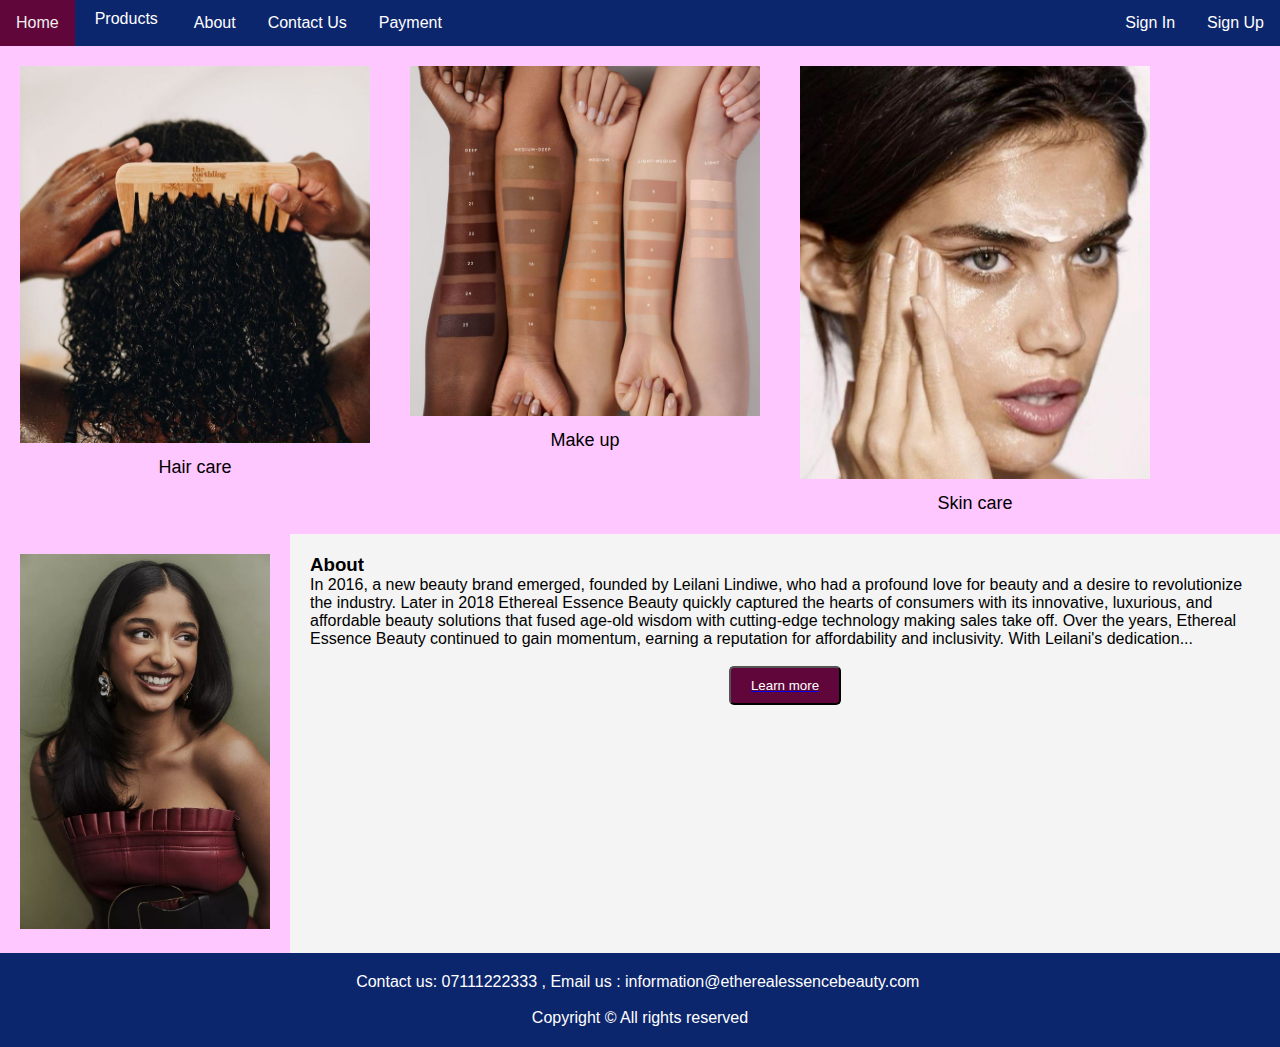
==== index.html @ b4208f17 "added links for the drop down menu" ====
<!DOCTYPE html>
<html lang="en">
<head>
    <meta charset="UTF-8">
    <meta name="viewport" content="width=device-width, initial-scale=1.0">
    <title>home</title>
    <link rel="stylesheet" href="css/index.css"> <!--link to css file-->
</head>
<body>
    <nav class="topnav">
        <a href="index.html">Home</a>
        <div class="dropdown">
            <button class="dropbtn">Products 
                <i class="fa fa-caret-down"></i>
            </button>
            <div class="dropdown-content">
                <a href="products.html">All Products</a>
                <a href="haircare.html">Hair Care</a>
                <a href="makeup.html">Makeup</a>
                <a href="skincare.html">Skin Care</a>
            </div>
        </div>
        <a href="about.html">About</a>
        <a href="contact_us.html">Contact Us</a>
        <a href="payment.html">Payment</a>
        
        <div class="topnav-right">
            <a href="signin.html">Sign In</a>
            <a href="signup.html">Sign Up</a>
        </div>
    </nav>
    
    <div class="container">
        <div class="row image-row">
            <div class="image-container">
                <img src="images/Curly_Hair_Goals.jpeg" alt="" class="image1">
                <p class="caption">Hair care</p>
            </div>
            <div class="image-container">
                <img src="images/shades.jpeg" alt="" class="image2">
                <p class="caption">Make up</p>
            </div>
            <div class="image-container">
                <img src="images/Clean_Girl_Aesthetic.jpeg" alt="" class="image3">
                <p class="caption">Skin care</p>
            </div>
        </div>
    </div>
    
    <div class="container">
        <div class="image-container">
            <img src="images/owner.jpeg" alt="" class="image4"> 
         </div>

        <div class="sidebar">
            <h3>About</h3>
            <p>In 2016, a new beauty brand emerged, founded by Leilani Lindiwe, who had a profound love for beauty and a desire to revolutionize the industry. Later in 2018 Ethereal Essence Beauty quickly captured the hearts of consumers with its innovative, luxurious, and affordable beauty solutions that fused age-old wisdom with cutting-edge technology making sales take off. 
                Over the years, Ethereal Essence Beauty continued to gain momentum, earning a reputation for affordability and inclusivity. With Leilani's dedication...
            </p>
                <br>
                <a href="about.html">
                <button>Learn more</button>
                </a>
            </div>
    </div>
    
<footer class="col-md-12"> Contact us: 07111222333 , Email us : information@etherealessencebeauty.com&nbsp;
    <div class="row">
		<br>
      <div class="col-md-12">Copyright &copy; All rights reserved</div>
    </div>
</footer>
</body>
</html>
---- css/index.css ----
* {
    margin: 0;
    padding: 0;
}

body{
    background-color: #ffc7ff;
    font-family: Arial, sans-serif; 
}


.topnav{
    background-color: #0c266d;
    overflow: hidden;
}

.topnav a{
    color: #fff;
    float: left;
    display: block;
    text-decoration: none;
    text-align: left;
    padding: 14px 16px;
}
.topnav a:hover{
    color: rgb(238, 238, 238);
    background-color: #61063b;
    text-decoration: none;
}

.topnav-right{
    float: right;
}


.image-row {
    display: flex; /*Using flexbox to create a row*/
    justify-content: center;  /* Placing the images in the center*/
    flex-wrap: wrap; /* Allowing the images to wrap to the next row */
}

.image-container {
    text-align: center;
    margin: 20px;
}


.image1, .image2, .image3 {
    width: 100%; 
    max-width: 350px; 
    height: auto; 
    object-fit: cover; 
}

.caption {
    margin-top: 10px;
    font-size: 18px;
}
.container {
    display: flex;
    flex-wrap: wrap; 
}

.image, .sidebar {
    flex: 1;
    padding: 20px;
}

.image4{
    max-width: 250px; 
    height: auto;
}

.sidebar {
    width: 200px; 
    background-color: #f4f4f4;
    padding: 20px;
}

button{
    display: block;
    margin: 0 auto;
    text-align: center;
    background-color:#61063b;
    color: #fff;
    padding: 10px 20px;
    border-radius: 5px;
    
}
footer {
    background-color: #0c266d;
    padding: 20px;
    text-align: center;
    color: #fff; 
    font-family: Arial, sans-serif; 
}

@media screen and (max-width: 768px) {
  
    .topnav a {
        padding: 10px; 
    }
    .image-container {
        margin: 10px; 
    }
    .image, .sidebar {
        padding: 10px; 
    }
    .sidebar {
        width: 100%; 
    }
}
.dropdown {
    float: left;
    overflow: hidden;
}

.dropdown .dropbtn {
    font-size: 16px;
    border: none;
    outline: none;
    color: white;
    background-color: inherit;
    font-family: inherit;
    margin: 0;
}

.dropdown-content {
    display: none;
    position: absolute;
    background-color: #f9f9f9;
    min-width: 160px;
    box-shadow: 0px 8px 16px 0px rgba(0,0,0,0.2);
    z-index: 1;
}

.dropdown-content a {
    float: none;
    color: black;
    padding: 12px 16px;
    text-decoration: none;
    display: block;
    text-align: left;
}

.dropdown-content a:hover {
    background-color: #61063b;
}

.dropdown:hover .dropdown-content {
    display: block;
}
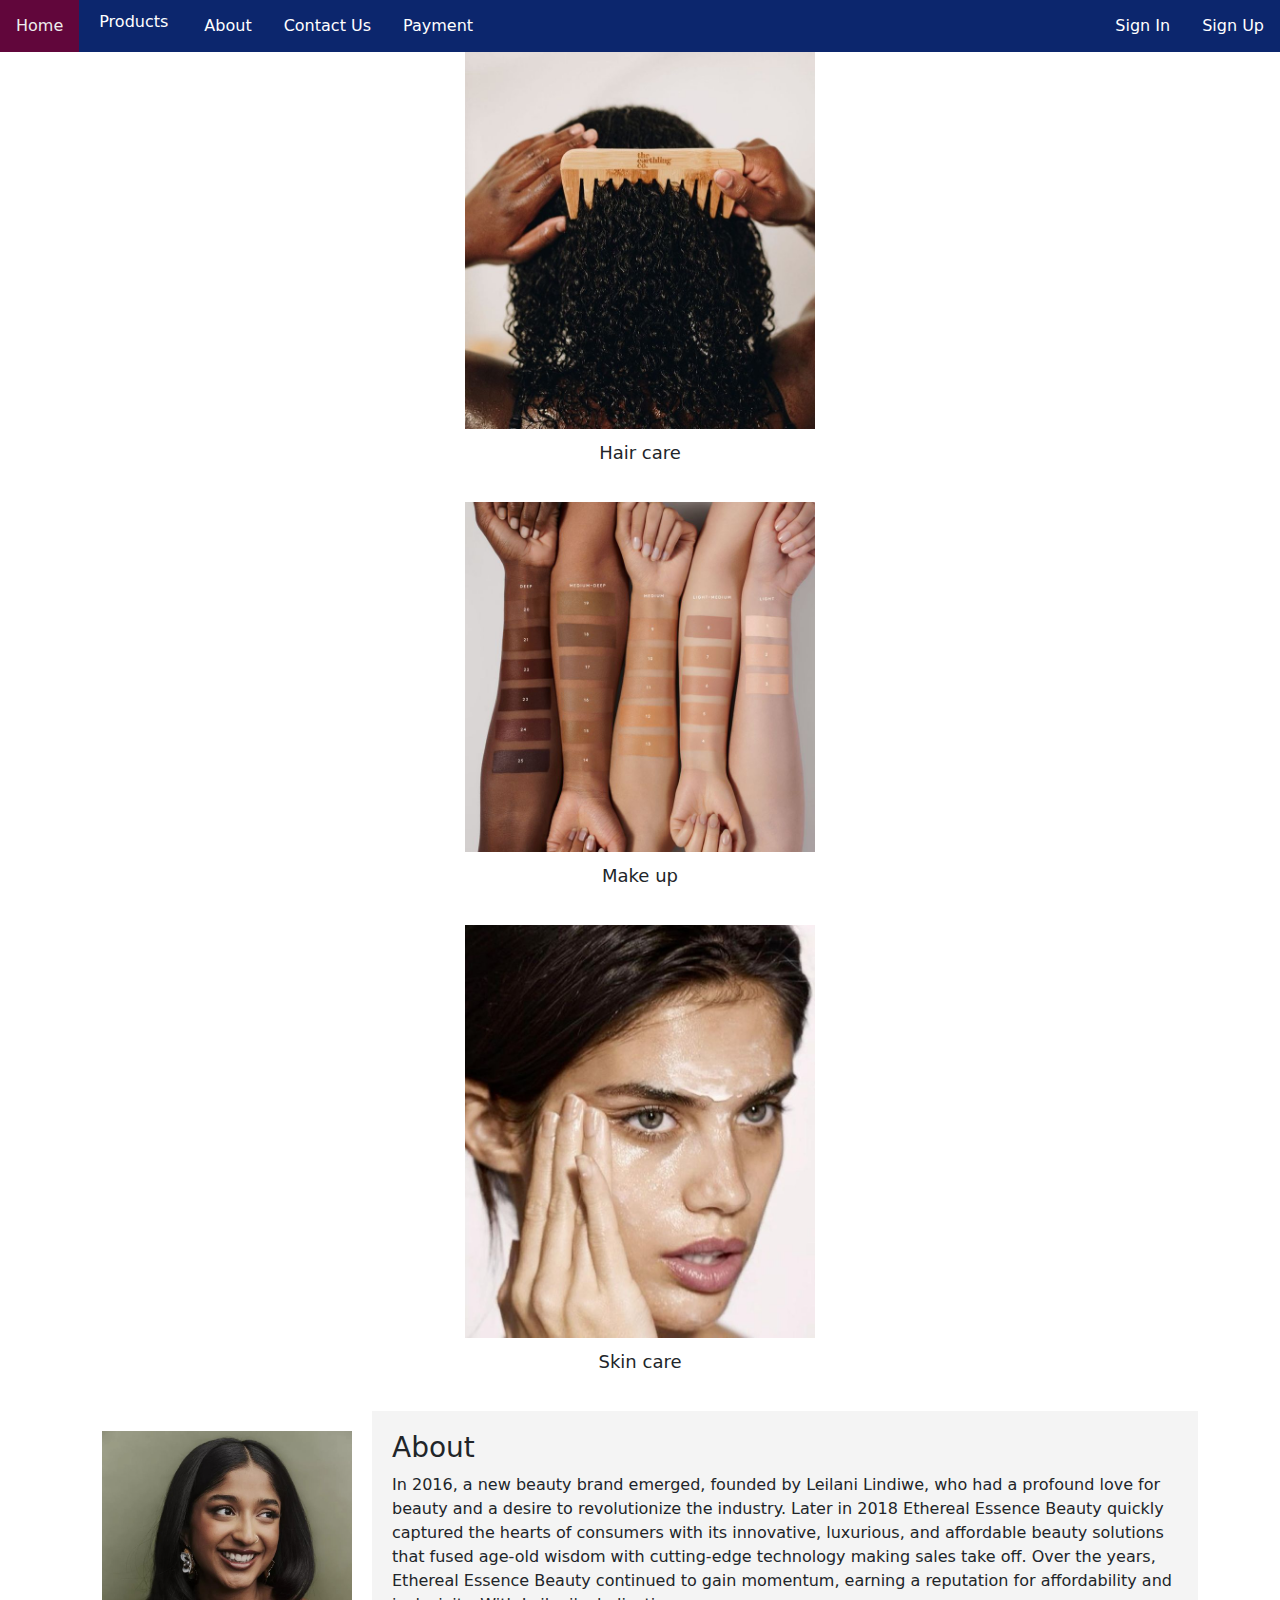
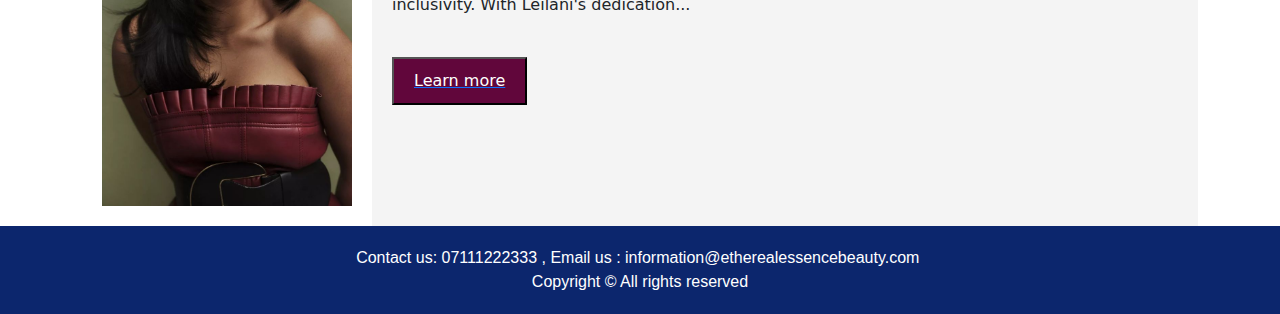
==== commit 6b46b051: "Added bootstrap links" ====
--- a/index.html
+++ b/index.html
@@ -5,8 +5,16 @@
     <meta name="viewport" content="width=device-width, initial-scale=1.0">
     <title>home</title>
     <link rel="stylesheet" href="css/index.css"> <!--link to css file-->
+    <link href="https://cdn.jsdelivr.net/npm/bootstrap@5.3.3/dist/css/bootstrap.min.css" rel="stylesheet" integrity="sha384-QWTKZyjpPEjISv5WaRU9OFeRpok6YctnYmDr5pNlyT2bRjXh0JMhjY6hW+ALEwIH" crossorigin="anonymous">
+  </head>
 </head>
 <body>
+    <script src="https://cdn.jsdelivr.net/npm/bootstrap@5.3.3/dist/js/bootstrap.bundle.min.js" integrity="sha384-YvpcrYf0tY3lHB60NNkmXc5s9fDVZLESaAA55NDzOxhy9GkcIdslK1eN7N6jIeHz" crossorigin="anonymous"></script>
+    
+    <script src="https://cdn.jsdelivr.net/npm/@popperjs/core@2.11.8/dist/umd/popper.min.js" integrity="sha384-I7E8VVD/ismYTF4hNIPjVp/Zjvgyol6VFvRkX/vR+Vc4jQkC+hVqc2pM8ODewa9r" crossorigin="anonymous"></script>
+    <script src="https://cdn.jsdelivr.net/npm/bootstrap@5.3.3/dist/js/bootstrap.min.js" integrity="sha384-0pUGZvbkm6XF6gxjEnlmuGrJXVbNuzT9qBBavbLwCsOGabYfZo0T0to5eqruptLy" crossorigin="anonymous"></script>
+    
+    
     <nav class="topnav">
         <a href="index.html">Home</a>
         <div class="dropdown">
@@ -25,8 +33,8 @@
         <a href="payment.html">Payment</a>
         
         <div class="topnav-right">
-            <a href="signin.html">Sign In</a>
-            <a href="signup.html">Sign Up</a>
+            <a href="sign_in.html">Sign In</a>
+            <a href="sign_up.html">Sign Up</a>
         </div>
     </nav>
     
@@ -46,7 +54,6 @@
             </div>
         </div>
     </div>
-    
     <div class="container">
         <div class="image-container">
             <img src="images/owner.jpeg" alt="" class="image4"> 
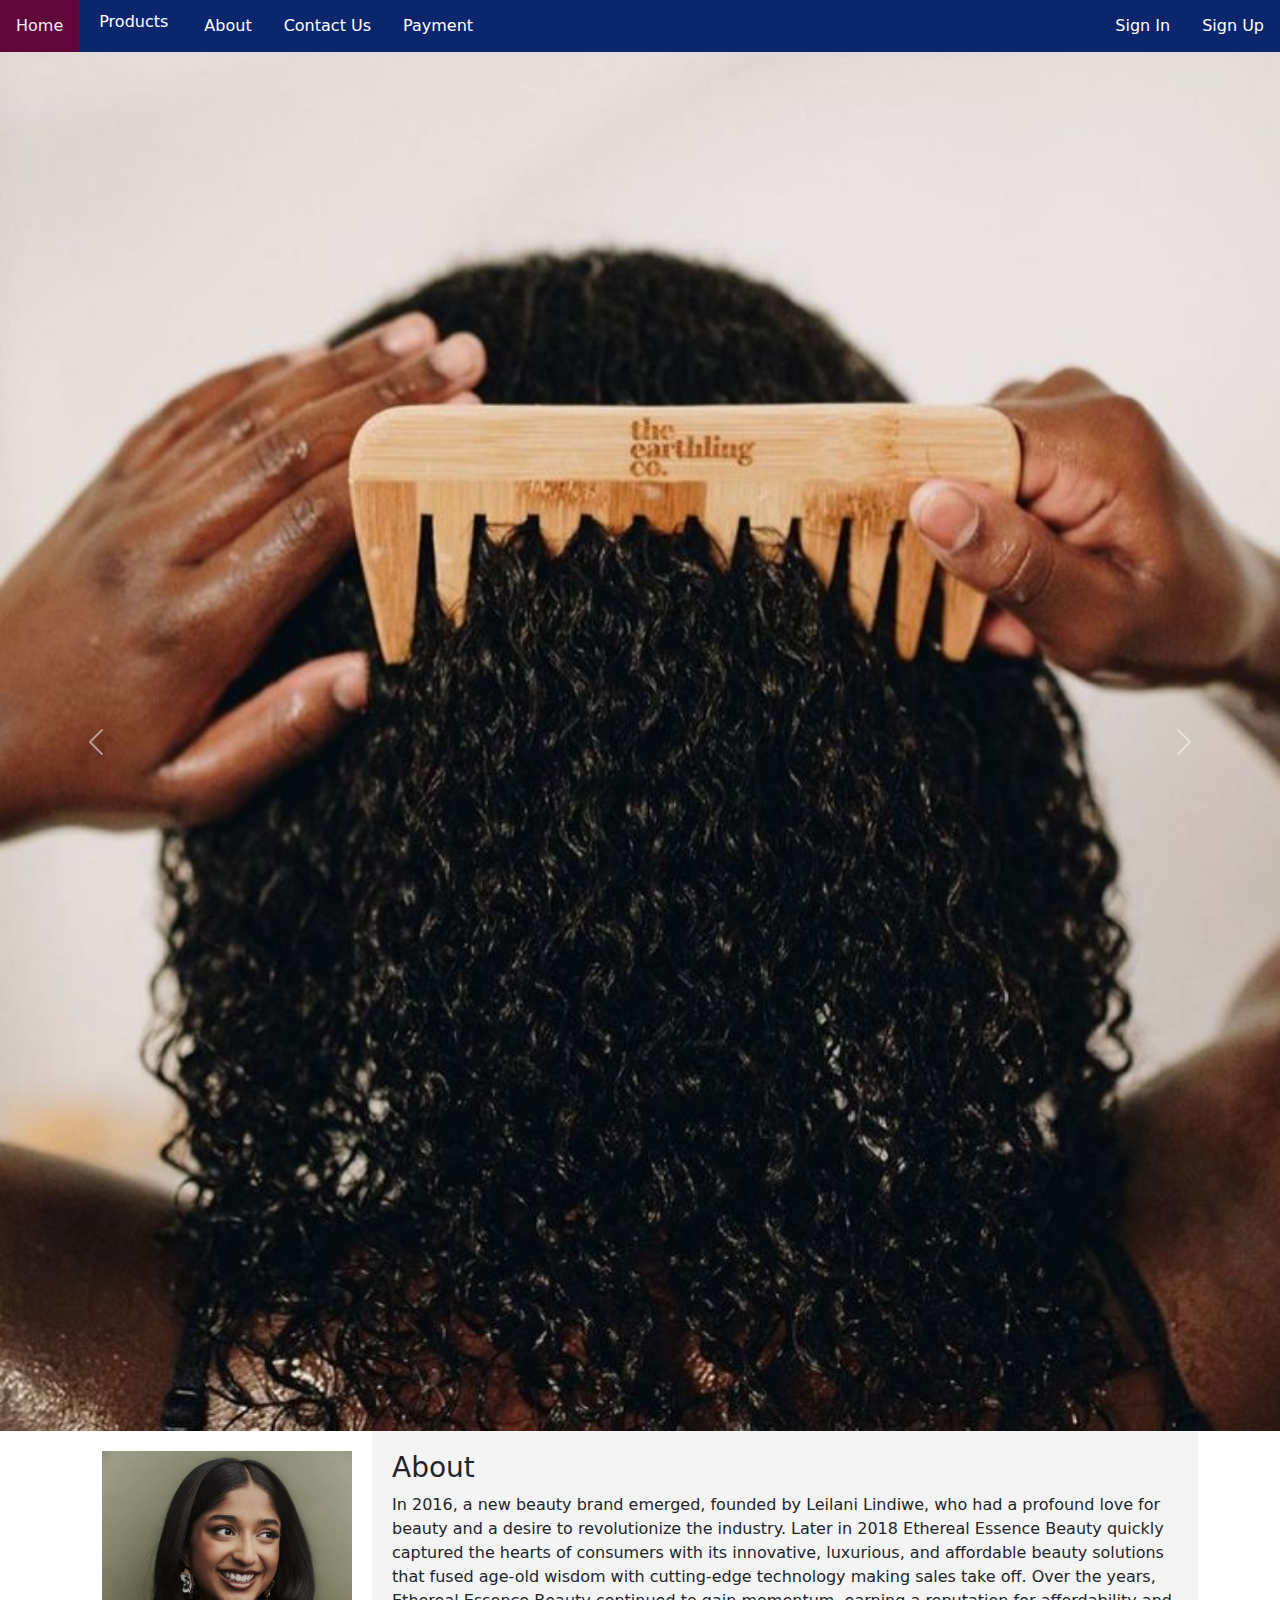
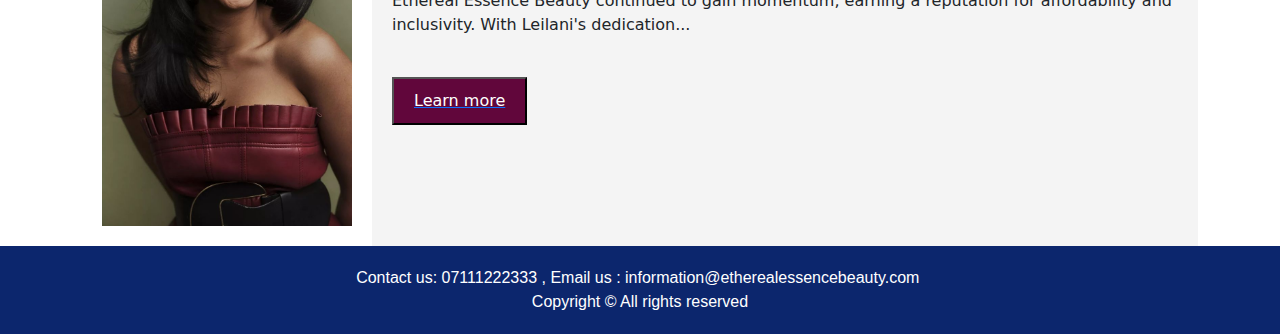
==== commit 3a9ef4cf: "added first image for the carousel" ====
--- a/index.html
+++ b/index.html
@@ -38,22 +38,31 @@
         </div>
     </nav>
     
-    <div class="container">
-        <div class="row image-row">
-            <div class="image-container">
-                <img src="images/Curly_Hair_Goals.jpeg" alt="" class="image1">
-                <p class="caption">Hair care</p>
+    <div id="carouselExampleControls" class="carousel slide" data-bs-ride="carousel">
+        <div class="carousel-inner">
+            <div class="carousel-item active">
+             
+              <img src="images/Curly_Hair_Goals.jpeg" class="d-block w-100"alt="" class="image1">
+  
             </div>
-            <div class="image-container">
-                <img src="images/shades.jpeg" alt="" class="image2">
-                <p class="caption">Make up</p>
+            <div class="carousel-item">
+              <img src="..." class="d-block w-100"alt="..." >
+  
             </div>
-            <div class="image-container">
-                <img src="images/Clean_Girl_Aesthetic.jpeg" alt="" class="image3">
-                <p class="caption">Skin care</p>
+            <div class="carousel-item">
+              <img src="..." class="d-block w-100"alt="..." >
+  
             </div>
-        </div>
-    </div>
+          </div>
+        <button class="carousel-control-prev" type="button" data-bs-target="#carouselExampleControls" data-bs-slide="prev">
+          <span class="carousel-control-prev-icon" aria-hidden="true"></span>
+          <span class="visually-hidden">Previous</span>
+        </button>
+        <button class="carousel-control-next" type="button" data-bs-target="#carouselExampleControls" data-bs-slide="next">
+          <span class="carousel-control-next-icon" aria-hidden="true"></span>
+          <span class="visually-hidden">Next</span>
+        </button>
+      </div>
     <div class="container">
         <div class="image-container">
             <img src="images/owner.jpeg" alt="" class="image4"> 
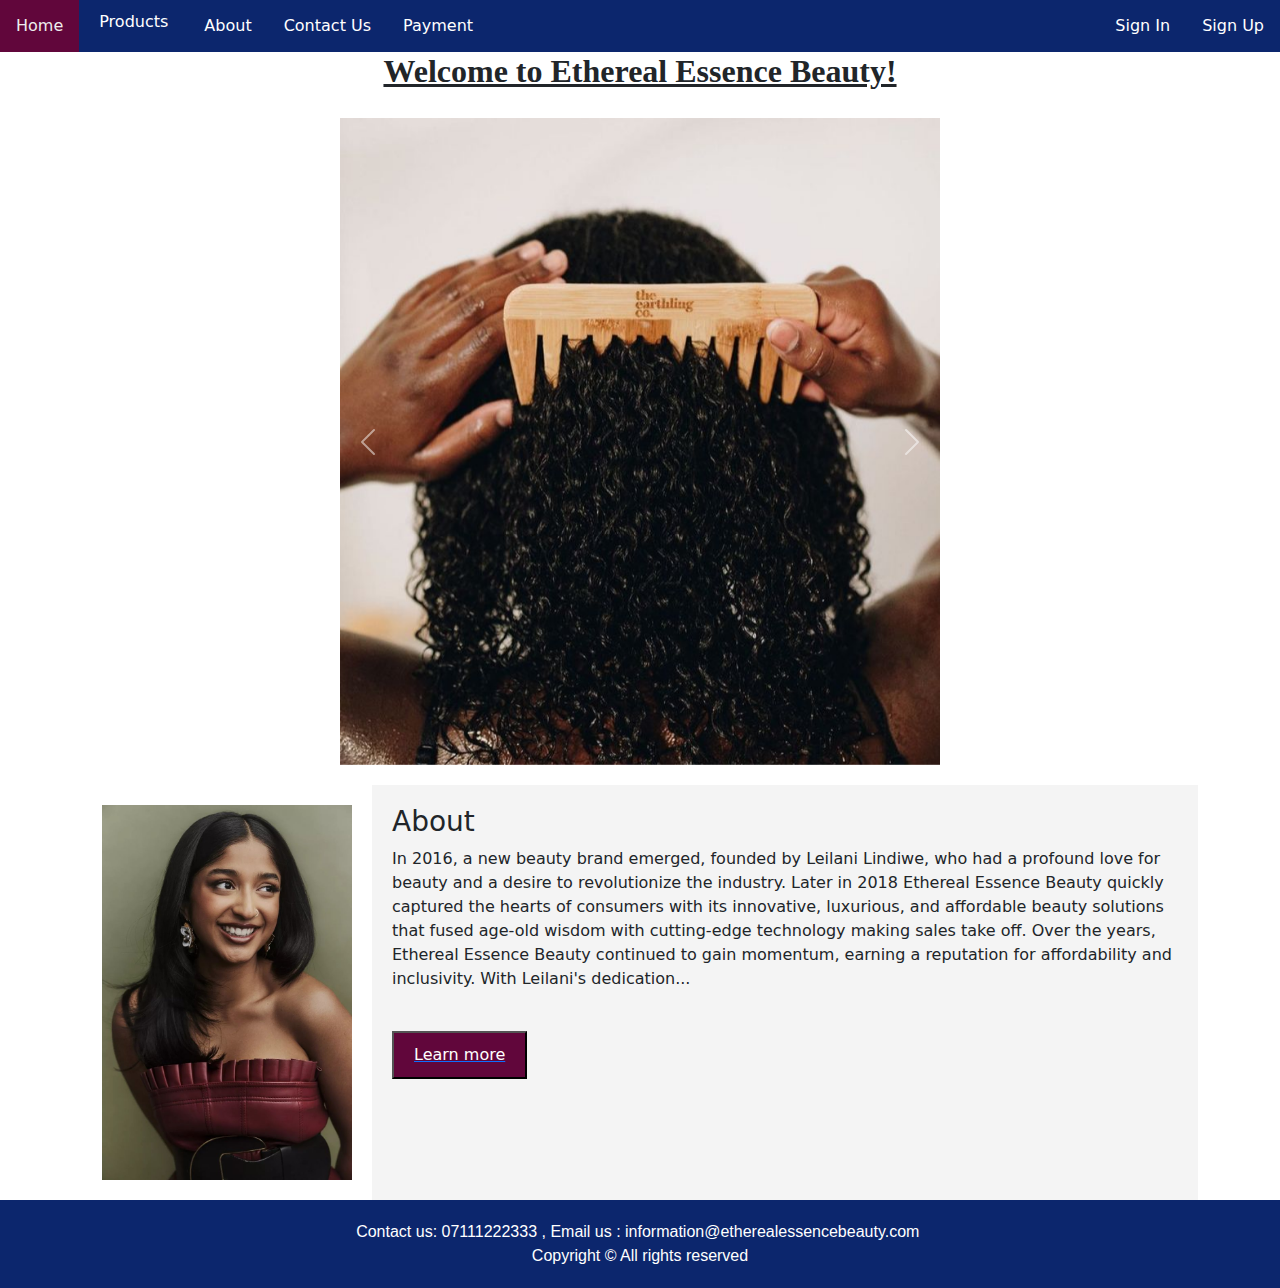
==== commit 77c19c58: "added an heading in index.html" ====
--- a/index.html
+++ b/index.html
@@ -38,6 +38,8 @@
         </div>
     </nav>
     
+    <h2><b>Welcome to Ethereal Essence Beauty!</b></h2>
+
     <div id="carouselExampleControls" class="carousel slide" data-bs-ride="carousel">
         <div class="carousel-inner">
             <div class="carousel-item active">
@@ -46,11 +48,10 @@
   
             </div>
             <div class="carousel-item">
-              <img src="..." class="d-block w-100"alt="..." >
-  
+                <img src="images/shades.jpeg" class="d-block w-100"alt="" class="image2">
             </div>
             <div class="carousel-item">
-              <img src="..." class="d-block w-100"alt="..." >
+                <img src="images/Clean_Girl_Aesthetic.jpeg" class="d-block w-100"alt="" class="image3">
   
             </div>
           </div>
--- a/css/index.css
+++ b/css/index.css
@@ -31,7 +31,13 @@
 .topnav-right{
     float: right;
 }
-
+h2{
+    
+    text-align: center; 
+    font-family:cursive;
+    text-decoration: underline;
+    color: #61063b;
+}
 
 .image-row {
     display: flex; /*Using flexbox to create a row*/
@@ -150,3 +156,17 @@
 .dropdown:hover .dropdown-content {
     display: block;
 }
+
+#carouselExampleControls {
+    width: 50%; 
+    margin: 0 auto; /* Center the carousel horizontally */
+    padding: 20px;
+}
+
+.carousel-item img {
+    max-width: 100%; 
+    height: auto; 
+}
+
+
+
